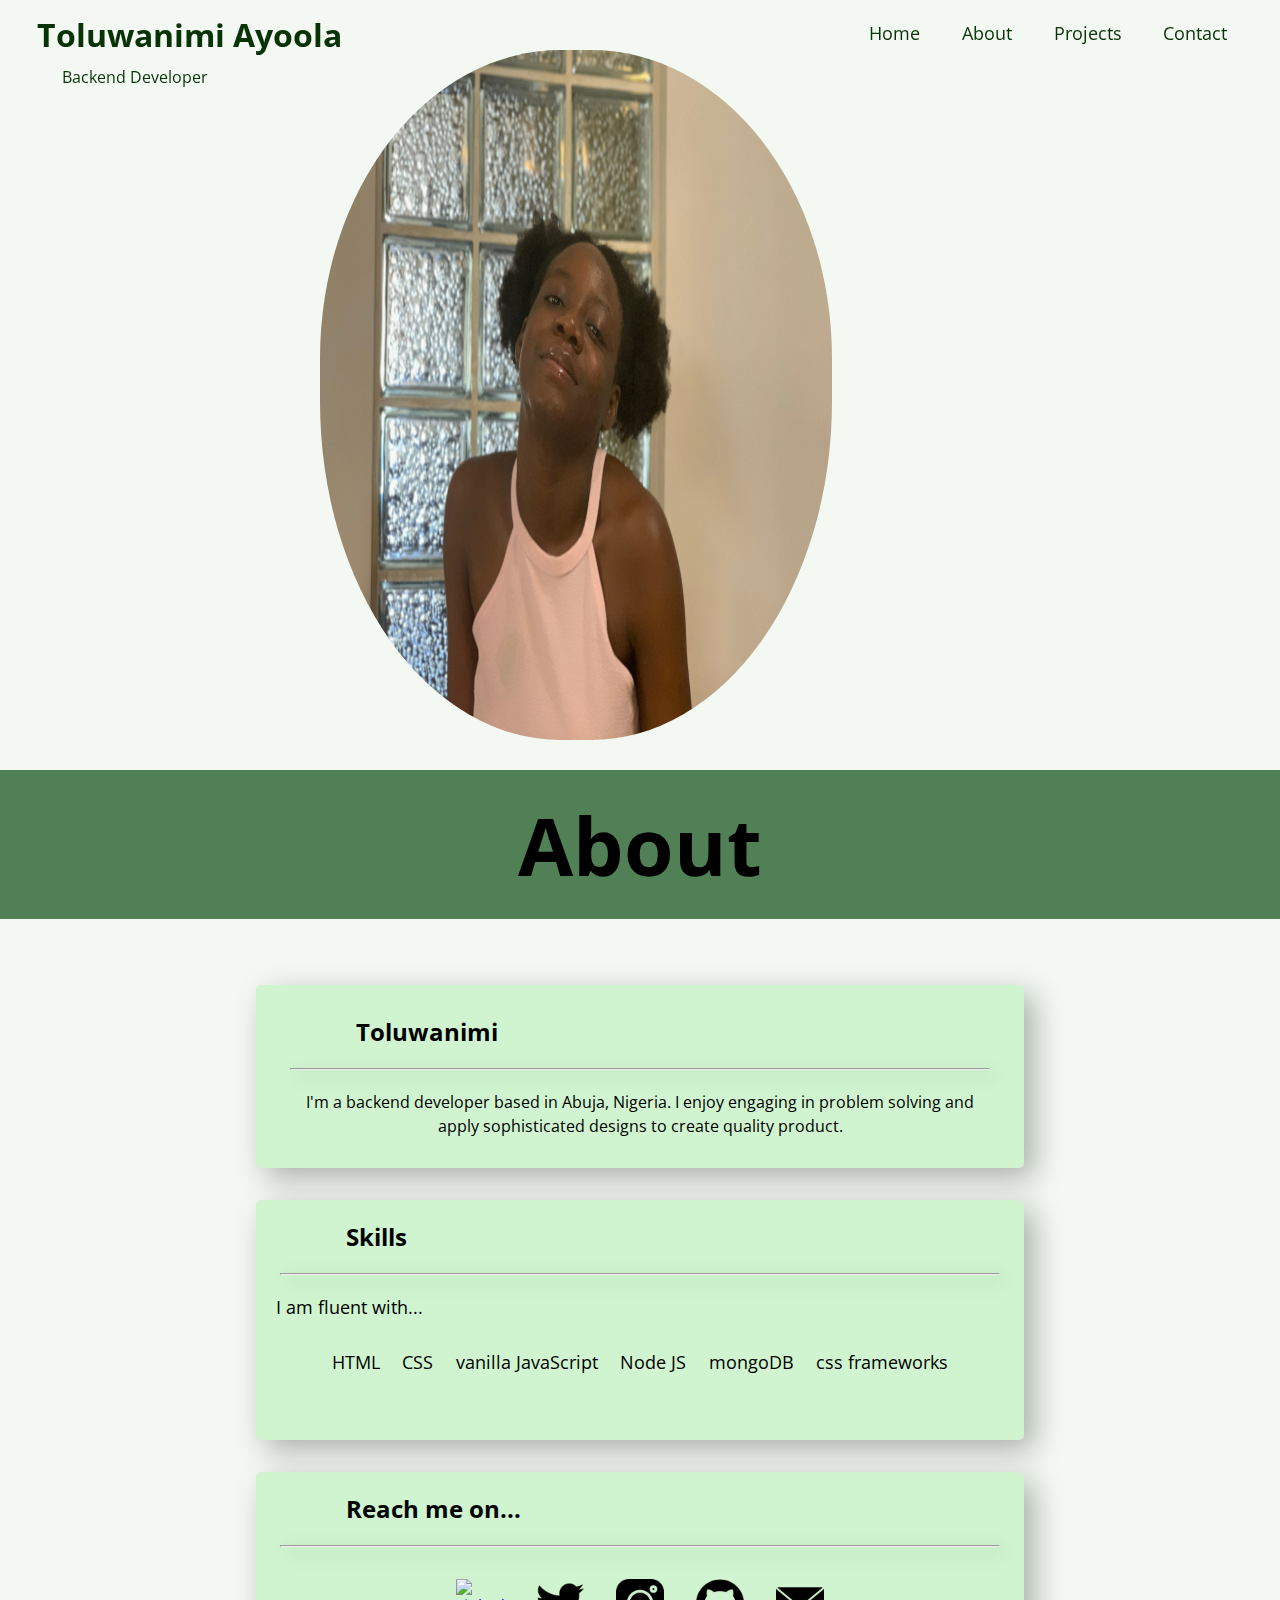
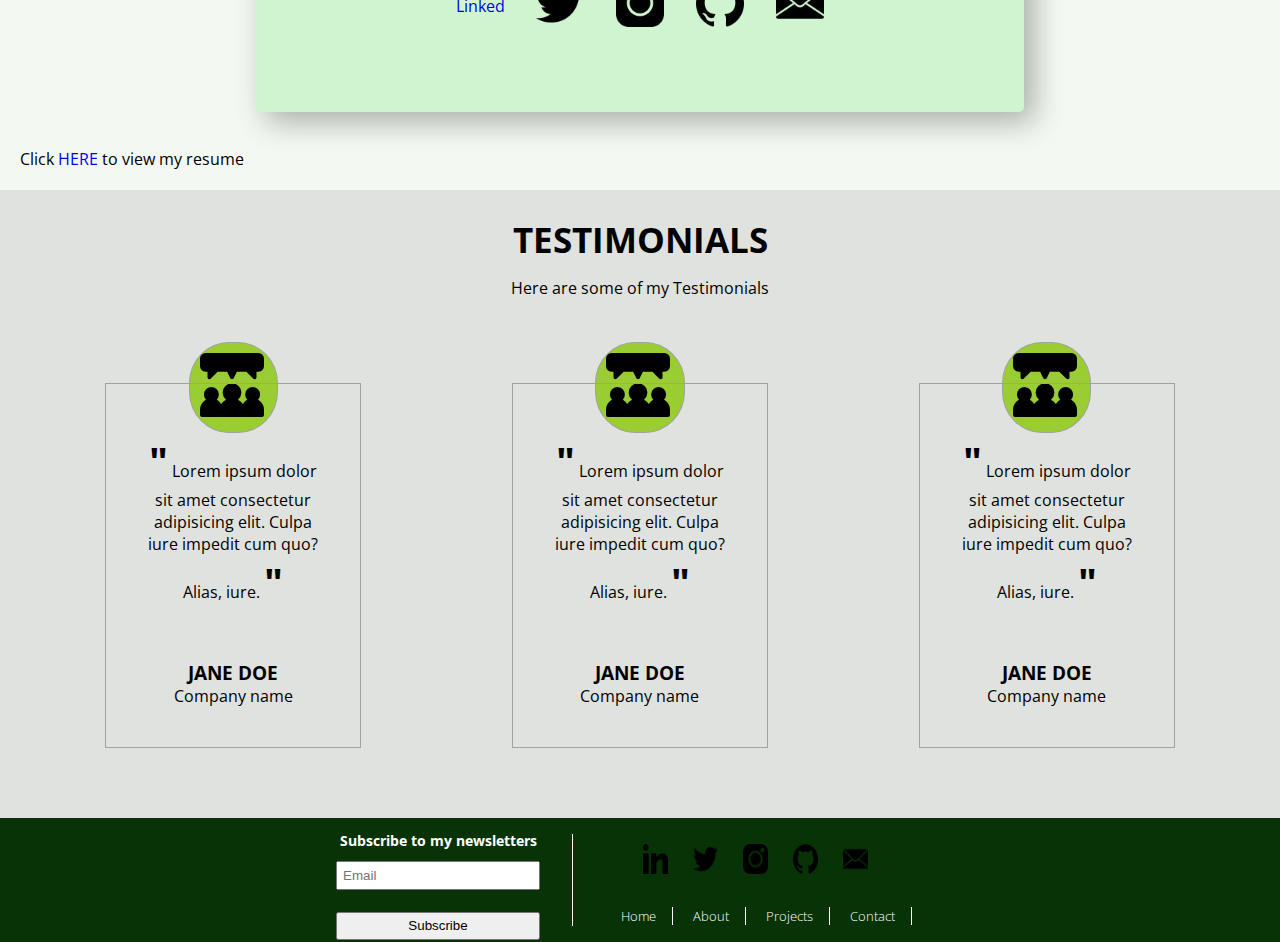
==== about.html @ 85ffbc78 "home page and testimonials" ====
<!DOCTYPE html>
<html lang="en">
<head>
    <meta charset="UTF-8">
    <meta name="viewport" content="width=device-width, initial-scale=1.0">
    <link rel="stylesheet" href="/gs.css">
    <link rel="stylesheet" href="about.css">
    <link rel="stylesheet" href="about.html">
    <link href="https://fonts.googleapis.com/css2?family=Open+Sans:ital,wght@0,300;0,400;0,600;0,700;0,800;1,400&display=swap" rel="stylesheet">
    <title>About</title>
</head>
<body>
    <!-- Navigation bar -->
    <nav class="navbar" >
        <div id="brand">
            <h1 id="name">Toluwanimi Ayoola</h1>
            <p id="role">Backend Developer</p>
        </div>
        <ul id="con">
            <li><a href="/index.html">Home</a></li>
            <li><a href="/about.html">About</a></li>
            <li><a href="/projects.html">Projects</a></li>
            <li><a href="/contact.html">Contact</a></li>
        </ul>
    </nav>  

     <!-- image of myself -->

    <div id="image">
        <img src="/images/IMG_0460.JPG" alt="img">
    </div>

    <h2 class="about">About</h2>

    <div id="main">
      
        <!--  My summary  -->
        <section id="summary">
            <div>
                <h2>Toluwanimi</h2>
            </div>
            <hr>
            <div id="summary1">
            <p> I'm a backend developer based in Abuja, Nigeria. I enjoy engaging in problem solving  and apply sophisticated designs to create quality product.</p>
            </div>
        </section>
    
        <!--  My skill set summary  -->
    
        <section id="skill">
            <div>
                <h2>Skills</h2>
            </div>
            <hr>
            <div id="skills">
                <p>I am fluent with...</p>
                <ul>
                    <li>HTML</li>
                    <li>CSS</li>
                    <li>vanilla JavaScript</li>
                    <li>Node JS</li>
                    <li>mongoDB</li>
                    <li>css frameworks</li>
                </ul>
            </div>
        </section>
    
        <!--  Social media directory  -->
    
        <section id="socials">
            <div>
            <h2>Reach me on...</h2>
            </div>
            <hr>
          <div id="soc-img">
            <div>  
                <a href="https://www.linkedin.com/in/ayoola-toluwanimi-03454b172/"><img src="/images/icons/LinkedIn.png" alt="LinkedIn"></a>
            </div>
            <div>
                <a href="https://twitter.com/_Toluwa__"><img src="/images/icons/twitter.png" alt="Twitter"></a>
            </div>
            <div>
                <a href="https://www.instagram.com/toluwanii.ao"><img src="/images/icons/instagram.png" alt="Instagram"></a>
            </div>
            <div>
                <a href="https://github.com/ayoolat"><img src="/images/icons/github.png" alt="github"></a>
            </div>
            <div>
                <a href="ayoola_toluwanimi@yahoo.com"><img src="/images/icons/mail.png" alt="Email"></a>
            </div>
          </div>
        </section>
    </div>

    <!-- Link to my resume -->

    <p id="resume">Click <a href="/images/mycv.pdf"> HERE </a>to view my resume</p>

    <!-- Testimonials -->

    <section class="test-con">
        <h2 id="heading">TESTIMONIALS</h2>
        <p id="para">Here are some of my Testimonials</p>
        <div class="test-con2">
            <div class="testimony">
                <div class="imgs"><img src="./images/icons/testimonials.png" alt=""></div>
               <div class="testimonies">
                    <p>
                        <span>"</span>
                        Lorem ipsum dolor sit amet consectetur adipisicing elit. Culpa iure impedit cum quo? Alias, iure.
                        <span>"</span>
                    </p>
                    <h3>JANE DOE</h3>
                    <p>Company name</p>
               </div>
            </div>

            <div class="testimony">
                <div class="imgs"><img src="./images/icons/testimonials.png" alt=""></div>
               <div class="testimonies">
                    <p>
                        <span>"</span>
                        Lorem ipsum dolor sit amet consectetur adipisicing elit. Culpa iure impedit cum quo? Alias, iure.
                        <span>"</span>
                    </p>
                    <h3>JANE DOE</h3>
                    <p>Company name</p>
               </div>
            </div>
            
            <div class="testimony">
                <div class="imgs"><img src="./images/icons/testimonials.png" alt=""></div>
               <div class="testimonies">
                    <p>
                        <span>"</span>
                        Lorem ipsum dolor sit amet consectetur adipisicing elit. Culpa iure impedit cum quo? Alias, iure.
                        <span>"</span>
                    </p>
                    <h3>JANE DOE</h3>
                    <p>Company name</p>
               </div>
            </div>
        </div>
    </section>


    <!-- Footer/Newsletter subscription -->

    <footer id="footer">

        <!-- Subscribe to my Newsletter -->

        <section id="subscribe">
            <p>Subscribe to my newsletters</p>
            <form method="POST" data-netlify="true" name="newsletter" id="form">
                <input type="email" name="email" placeholder="Email" id="email">
                <br>
                <input type="submit" name="Subscribe" value="Subscribe" id="subscribed" class="btn">
            </form>
        </section>
        
       <section id="footer1"> 
                <!-- My social media tags -->
            <section id="footersocials">  
                <a href="https://www.linkedin.com/in/ayoola-toluwanimi-03454b172/" target="_blank"><img src="/images/icons/linkedin.png" alt="LinkedIn"></a>
                <a href="https://twitter.com/_Toluwa__" target="_blank"><img src="/images/icons/twitter.png" alt="Twitter"></a>
                <a href="https://www.instagram.com/toluwanii.ao" target="_blank"><img src="/images/icons/instagram.png" alt="Instagram"></a>
                <a href="https://github.com/ayoolat" target="_blank"><img src="/images/icons/github.png" alt="github"></a>
                <a href="ayoola_toluwanimi@yahoo.com" target="_blank"><img src="/images/icons/mail.png" alt="Email"></a>
            </section>
            <!-- site navigation links -->
            <section id="footerlinks">
                <a href="/index.html">Home</a>
                <a href="/about.html">About</a>
                <a href="/projects.html">Projects</a>
                <a href="/contact.html">Contact</a>
            </section>
       </section>
    </footer>
</body>
</html>
---- gs.css ----
/* reset */
*{
    margin: 0;
    padding: 0;
    box-sizing: border-box;
    text-decoration: none;
}

body{
    margin: 0;
    padding: 0;
}

/* ================================================================================== */

/* ******************************   DESKTOP VIEW   *********************************** */

/* ==================================================================================== */

/* NAVBAR STARTS HERE */

/* Main navbar div */
.con{
    max-width: 1440px;
}

.navbar{
    display: flex;
    margin: 5px;
    padding: 7px 0;
    color: #073307;
    margin: 0;
    padding: 0;
    background: rgba(255,255,255,0);
    position: fixed;
    width: 100%;
}

/* Name and job role div */
#brand{
    display: flex;
    flex-direction: column;
    /* flex-wrap: nowrap; */
    padding-left: 2rem;
    padding-top: 0.5rem;
    flex: 1; 
}

.navbar #brand p, #brand h1{
    padding: 0;
    margin: 5px;
}

.navbar #brand p{
    padding-left: 25px;
}


/* Home, about etc divs */
.navbar #con{
    display: flex;
    list-style-type: none;
    padding-right: 2rem;
}

.navbar #con li{
    padding: 1.3rem;
    font-size: 1.1rem;
    /* flex-wrap: nowrap; */
}

.navbar #con li:hover{
    background-color: #d1d6d2;
    transform: scale(1.2);
}

#con li a{
    color: inherit;
    text-decoration: none;
    text-align: center;
}
/* navbar ends here */



/* FOOTER FOOTER FOOTER FOOTER FOOTER */


/* Main footer div */
#footer{
    display: flex;
    height: rem;
    background-color: #073307;
    width: 100vw;
    /*  FOOTER HAS POSITION: ABSOLUTE WITH BOTTOM: 0 STYLE, INLINE ON THE INDEX HTML */
    justify-content: center;
    max-width: 1440px;
}

/* Social Media icons/links and navbar links (home, about, etc) DIV */
#footer1{
    display: flex;
    flex-direction: column;
    justify-content: center;
    /* flex: 2; */
    margin-bottom: 3rem;
    justify-self: flex-start;
    border-left: solid white 0.01rem;
    padding-left: 2rem;
    margin: 1rem 2rem;
}

/* Social Media icons/links and navbar links */
#footer #footer1 #footersocials{
    display: flex;
    justify-content: center;
    align-content: center;
}

#footer #footer1 #footersocials img{
    height: 2.5rem;
    width: 2.5rem;
    padding: 5px 10px 5px 5px;
    margin: 5px 5px 20px 5px;
}

/* Navbar links (home, about, etc) */
#footer #footer1 #footerlinks{
    /* padding-left: 2rem; */
    margin: 0;
}

#footer #footer1 #footerlinks a{
    color: white;
    border-right: white solid 1px;
    font-size: 0.8rem;
    font-weight: lighter;
    padding: 0 1rem;
}

/* News letter form div */
#footer #subscribe #form{
    display: flex;
    flex-direction: column;
}

#footer #subscribe{
    display: flex;
    flex-direction: column;
    justify-content: center;
    align-content: center;
}

#footer #subscribe p{
    color: white;
    font-weight: bold;
    font-size: 0.9rem;
    margin: 0.2rem;
    padding: 0.5rem 0;
    justify-self: center;
    align-self: center;
}

#footer #subscribe #email{
    padding: 0.3rem;
}

#footer #subscribe .btn{
    margin: 0;
    padding: 0.3rem 0;
}

/* ====================================================================================== */

/* *************************** TABLET RESPONSIVENESS ************************************* */

/* ======================================================================================= */

@media(max-device-width:768px){
    /* Navbar items move from column to row */
    .con{
        max-width: 768px;
    }
    .navbar{
        flex-direction: column;
    }
    .navbar #con{
       flex-direction: column;
   }

   /* Adjustments and position aligning */
   .navbar #brand{
       padding: 0;
   }

   .navbar #brand p, .navbar #brand h1{
       padding-left: 1rem;
   }

   .navbar #con{
        padding-right: 0;
    }

    /* Footer divs move from row to column */
   #footer{
       height: 35vh;
       width: 768px;
       flex-direction: column;
   }

   .footer1{
       width: 100%;
   }

   /* Aligning and resizing */
   #footer #footer1{
       border-left: none;
   }

   #footer #footer1 #footersocials img{
        height: 1.5rem;
        width: 1.7rem;
        padding: 0 5px 2px 5px;
        margin: 0 5px 10px 5px;
    }

    .navbar{
        position: static;
    }
}

@media(max-width: 425px){
    .con{
        max-width: 425px;
    }

    #footer{
        height: 40vh;
        max-width: 425px;
    }
}


/* ============================================================================================= */

/* ****************************** PHONE VIEW PORTRIAT VIEW ************************************** */

/* =============================================================================================== */


@media(max-device-height:414px){
    
    /* shrink footer height */
    #footer{
        height: 60vh;
        width: 414px;
    }

    /* realignment */
    #footer #footer1 #footerlinks{
        justify-self: center;
        align-self: center;
    }
}
---- about.css ----
/* css reset */
body{
    margin: 0;
    padding: 0;
    background-color: rgba(238, 247, 237, 0.7);
    font-family: 'Open Sans', sans-serif;
}

h1, h2, p{
    margin: 10px 10px;
    padding: 10px 10px;
}

/* ================================================================================== */

/* ******************************   DESKTOP VIEW   *********************************** */

/* ==================================================================================== */

/* Image of self divs */
#image{
    height: 80vh;
    width: 50vw;
    padding-top: 20px;
    margin: 0 auto;
}  

#image img{
    height: 80vh;
    width: 40vw;
    align-content: center;
    border-radius: 47%;
    padding-top: 30px;
}

/* Banner that states "About" */
.about{
    background-color: #517f56;
    text-align: center;
    font-size: 5em;
    padding: 20px 0;
    margin: 50px 0;
}

/* main div containing major contents of page content (summary, social media etc) */
#main{
    display: flex;
    flex-direction: column;
}

/* Template for each id's divs, headers etc */
#summary, #skill, #socials{
    display: flex;
    flex-direction: column;
    align-self: center;
    width: 60vw;
    /* border: solid #aac1ae 1px; */
    border-radius: 5px;
    background-color: #d0f4d0;
    box-shadow: 10px 10px 30px rgba(0, 0,0, 0.3);
}

#socials h2, #skill h2, #summary h2{
    margin-left:5rem
}

hr{
    margin: 0 1.5rem;
    box-shadow: 5px 5px 20px rgba(0,0,0,0.3);
}

/* summary div */
#summary:not(hr){
    margin: 1rem;
    padding: 10px;
}

#summary #summary1{
    line-height: 1.5rem;
    text-align: center;
    height: 100%;

}

/* Skills div */
#skill{
    height: 15rem;
    margin: 1rem;
}

#skill #skills{
    display: flex;
    flex-direction: column;
    line-height: 1.5rem;
    height: 100%;
    font-size: 1.1rem;
}

#skill #skills ul{
    display: flex;
    list-style-type: none;
    flex-flow: row wrap;
    justify-content: center;
}

#skill #skills li{
    margin: 0.7rem;
    /* padding-left: 1rem; */
}

/* Social media and icons div */
#socials{
    height: 15rem;
    margin: 1rem;
}

#socials #soc-img{
    display: flex;
    justify-content: center;
    margin-top: 1rem;
}

#socials #soc-img img{
    margin: 1rem;
    max-width: 3rem;
    max-height: 3rem;
}

.test-con{
    display: flex;
    flex-direction: column;
    padding: 20px 30px 70px 30px;
    background-color: #dfe2de;
}

#heading{
    margin: 3px;
    padding: 3px;
    font-size: 35px;
    align-self: center;
}

#para{
    align-self: center;
    margin: 3px;
    padding: 5px 10px 40px 10px;
    text-align: center;
}

.test-con2{
    display: flex;
    justify-content: space-around;
}

.test-con2 .testimony {
    display: flex;
    flex-direction: column;
}

.test-con2 .testimony .testimonies{
    width: 20vw;
    border: solid #9fa39f 1px;
}

.test-con2 .testimony .testimonies{
    padding: 50px 20px 20px 20px;
    text-align: center;
}

.test-con2 .testimony .testimonies :first-child{
    padding-bottom: 40px;
}

.test-con2 .testimony .testimonies p{
    margin-top: 0;
    padding-top: 0;
}

.test-con2 .testimony .testimonies span{
    font-size: 2.5rem;
    font-weight: bolder;
}

.test-con2 div .imgs{
    width: 7vw;
    align-self: center;
    background-color: yellowgreen;
    border-radius: 45%;
    border: solid #9fa39f 1px;
    padding: 10px;
    margin-bottom: -50px;
}
/* ====================================================================================== */

/* *************************** TABLET RESPONSIVENESS ************************************* */

/* ======================================================================================== */

@media(max-width:768px){

    #socials{
        height: 17rem;
    }

    #socials #soc-img{
        flex-flow: row wrap;
    }

    .test-con2 {
        flex-direction: column;
        align-items: center;
    }

    .test-con2 .testimony .testimonies{
        width: 50vw;
    }

    .test-con2 div .imgs{
        width: 11vw;
    }

    .test-con2 .testimony .testimonies{
        margin-bottom: 60px;
        text-align: center;
    }
    
}

/* ============================================================================================= */

/* ****************************** PHONE RESPONSIVENESS ************************************** */

/* =============================================================================================== */

@media(max-width:425px){
    /* changed navbabr position for asthetics */
    .navbar{
        position: static;
    }
    /* resizing self image and div*/
    #image{
        display: flex;
        justify-content: center;
        height: 40vh;
        width: 100vw;
    }

    #image img{
        height: 40vh;
        width: 60vw;
    }

    /* realignments */
    #socials h2, #skill h2, #summary h2{
        margin-left:2rem
    }    

    #skill, #summary{
        height: 20rem;
        width: 65vw;
    }

    #socials{
        width: 65vw;
    }

    .test-con2 div .imgs{
        width: 19vw;
    }
}

/* ============================================================================================= */

/* ****************************** PHONE VIEW PORTRIAT VIEW ************************************** */

/* =============================================================================================== */

@media(max-height:414px){
     /* changed navbabr position for asthetics */
     .navbar{
        position: static;
    }
}
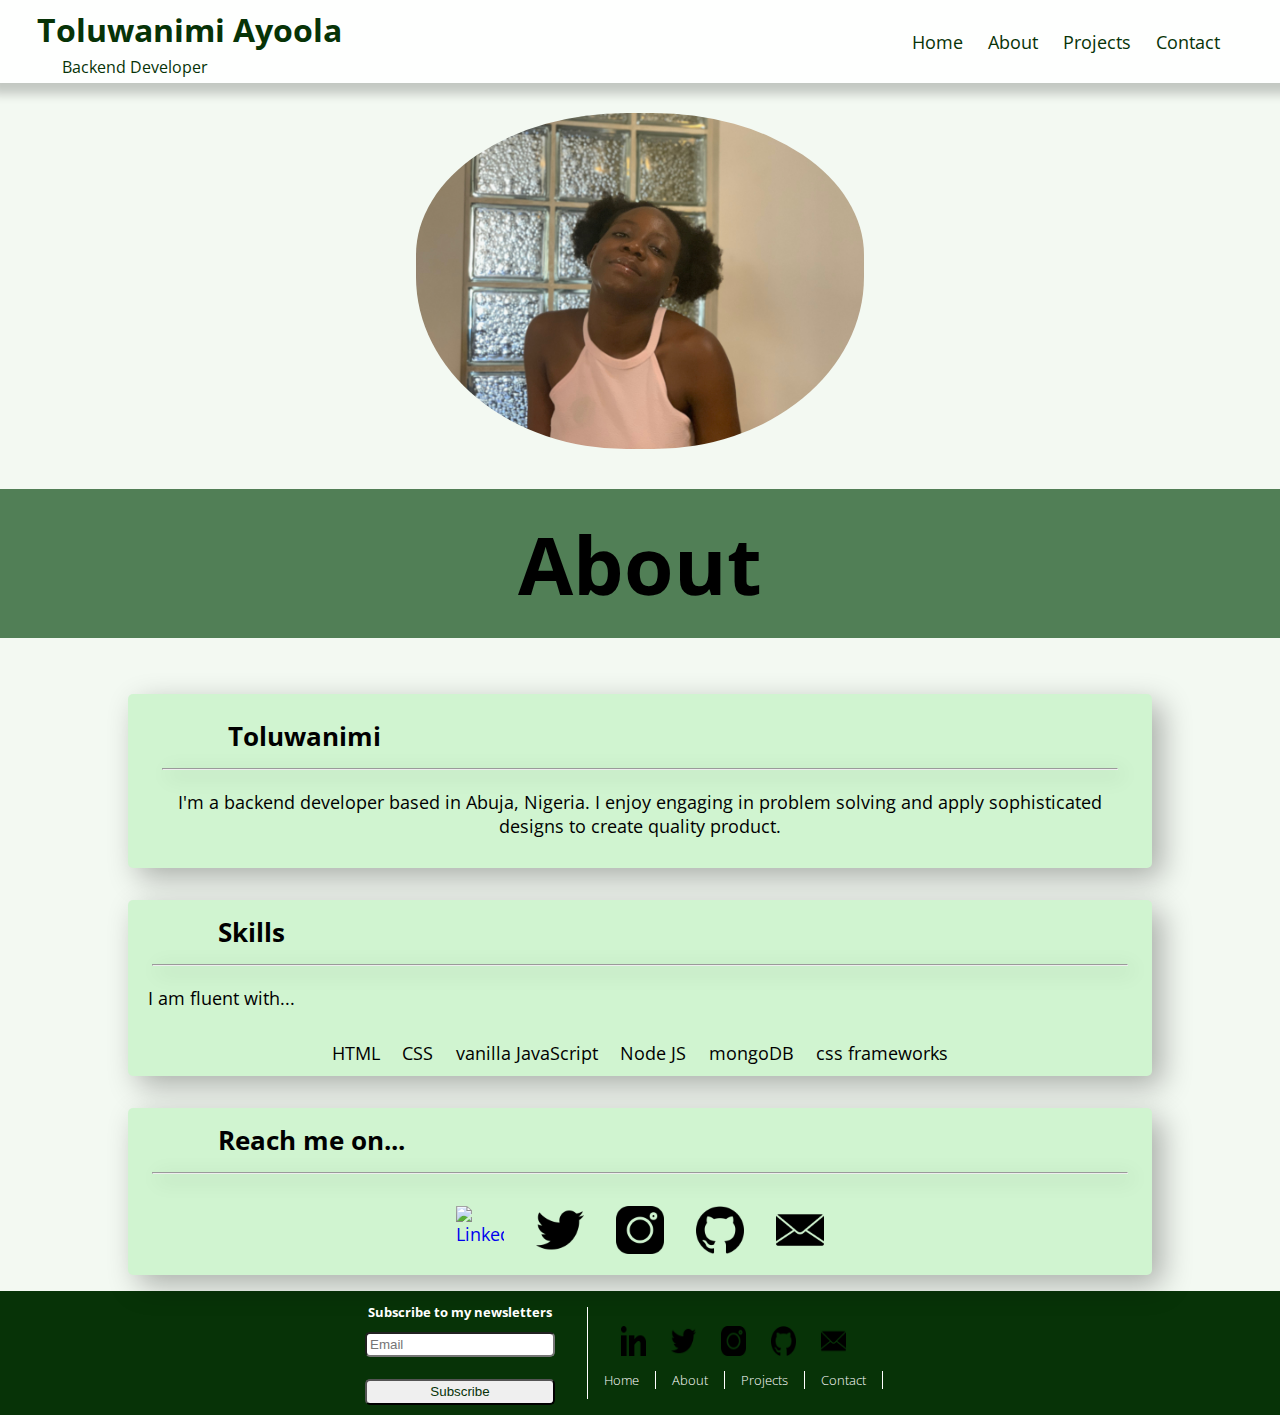
==== commit b8bda5c5: "restuctured layout, added a hamburger menu and mansory" ====
--- a/about.html
+++ b/about.html
@@ -7,175 +7,137 @@
     <link rel="stylesheet" href="about.css">
     <link rel="stylesheet" href="about.html">
     <link href="https://fonts.googleapis.com/css2?family=Open+Sans:ital,wght@0,300;0,400;0,600;0,700;0,800;1,400&display=swap" rel="stylesheet">
+    <script
+      src="https://code.jquery.com/jquery-3.5.1.slim.min.js"
+      integrity="sha384-DfXdz2htPH0lsSSs5nCTpuj/zy4C+OGpamoFVy38MVBnE+IbbVYUew+OrCXaRkfj"
+      crossorigin="anonymous"
+    ></script>
     <title>About</title>
 </head>
 <body>
-    <!-- Navigation bar -->
-    <nav class="navbar" >
-        <div id="brand">
-            <h1 id="name">Toluwanimi Ayoola</h1>
-            <p id="role">Backend Developer</p>
+    <main class="container">
+        <div class="ham">
+            <div class="ham-element"></div>
+            <div class="ham-element1"></div>
         </div>
-        <ul id="con">
-            <li><a href="/index.html">Home</a></li>
-            <li><a href="/about.html">About</a></li>
-            <li><a href="/projects.html">Projects</a></li>
-            <li><a href="/contact.html">Contact</a></li>
-        </ul>
-    </nav>  
+    
+        <!-- Navigation bar -->
+        <nav class="navbar" >
+            <div id="brand">
+                <h1 id="name">Toluwanimi Ayoola</h1>
+                <p id="role">Backend Developer</p>
+            </div>
+            <ul id="con">
+                <li><a href="/index.html">Home</a></li>
+                <li><a href="/about.html">About</a></li>
+                <li><a href="/projects.html">Projects</a></li>
+                <li><a href="/contact.html">Contact</a></li>
+            </ul>
+        </nav>  
+    
+         <!-- image of myself -->
+    
+        <div id="image">
+            <img src="/images/IMG_0460.JPG" alt="img">
+        </div>
+    
+        <h2 class="about">About</h2>
+    
+        <div id="main">
+          
+            <!--  My summary  -->
+            <section id="summary">
+                <div>
+                    <h2>Toluwanimi</h2>
+                </div>
+                <hr>
+                <div id="summary1">
+                <p> I'm a backend developer based in Abuja, Nigeria. I enjoy engaging in problem solving  and apply sophisticated designs to create quality product.</p>
+                </div>
+            </section>
+        
+            <!--  My skill set summary  -->
+        
+            <section id="skill">
+                <div>
+                    <h2>Skills</h2>
+                </div>
+                <hr>
+                <div id="skills">
+                    <p>I am fluent with...</p>
+                    <ul>
+                        <li>HTML</li>
+                        <li>CSS</li>
+                        <li>vanilla JavaScript</li>
+                        <li>Node JS</li>
+                        <li>mongoDB</li>
+                        <li>css frameworks</li>
+                    </ul>
+                </div>
+            </section>
+        
+            <!--  Social media directory  -->
+        
+            <section id="socials">
+                <div>
+                <h2>Reach me on...</h2>
+                </div>
+                <hr>
+              <div id="soc-img">
+                <div>  
+                    <a href="https://www.linkedin.com/in/ayoola-toluwanimi-03454b172/"><img src="/images/icons/LinkedIn.png" alt="LinkedIn"></a>
+                </div>
+                <div>
+                    <a href="https://twitter.com/_Toluwa__"><img src="/images/icons/twitter.png" alt="Twitter"></a>
+                </div>
+                <div>
+                    <a href="https://www.instagram.com/toluwanii.ao"><img src="/images/icons/instagram.png" alt="Instagram"></a>
+                </div>
+                <div>
+                    <a href="https://github.com/ayoolat"><img src="/images/icons/github.png" alt="github"></a>
+                </div>
+                <div>
+                    <a href="ayoola_toluwanimi@yahoo.com"><img src="/images/icons/mail.png" alt="Email"></a>
+                </div>
+              </div>
+            </section>
+        </div>
+    
+        <!-- Footer/Newsletter subscription -->
+    
+        <footer id="footer">       
+            <section class="footer1">
+                 <!-- Subscribe to my Newsletter -->
+                <section id="subscribe">
+                    <p>Subscribe to my newsletters</p>
+                    <form method="POST" data-netlify="true" name="newsletter" id="form">
+                        <input type="email" name="email" placeholder="Email" id="email" required>
+                        <br>
+                        <input type="submit" name="Subscribe" value="Subscribe" id="subscribed" class="btn">
+                    </form>
+                </section>
+                
+            <section id="footer1"> 
+                        <!-- My social media tags -->
+                    <section id="footersocials">  
+                        <a href="https://www.linkedin.com/in/ayoola-toluwanimi-03454b172/" target="_blank"><img src="/images/icons/linkedin.png" alt="LinkedIn"></a>
+                        <a href="https://twitter.com/_Toluwa__" target="_blank"><img src="/images/icons/twitter.png" alt="Twitter"></a>
+                        <a href="https://www.instagram.com/toluwanii.ao" target="_blank"><img src="/images/icons/instagram.png" alt="Instagram"></a>
+                        <a href="https://github.com/ayoolat" target="_blank"><img src="/images/icons/github.png" alt="github"></a>
+                        <a href="ayoola_toluwanimi@yahoo.com" target="_blank"><img src="/images/icons/mail.png" alt="Email"></a>
+                    </section>
+                    <!-- site navigation links -->
+                    <section id="footerlinks">
+                        <a href="/index.html">Home</a>
+                        <a href="/about.html">About</a>
+                        <a href="/projects.html">Projects</a>
+                        <a href="/contact.html">Contact</a>
+                    </section>
+                </section>
+            </section>
+        </footer>
+    </main>
 
-     <!-- image of myself -->
-
-    <div id="image">
-        <img src="/images/IMG_0460.JPG" alt="img">
-    </div>
-
-    <h2 class="about">About</h2>
-
-    <div id="main">
-      
-        <!--  My summary  -->
-        <section id="summary">
-            <div>
-                <h2>Toluwanimi</h2>
-            </div>
-            <hr>
-            <div id="summary1">
-            <p> I'm a backend developer based in Abuja, Nigeria. I enjoy engaging in problem solving  and apply sophisticated designs to create quality product.</p>
-            </div>
-        </section>
-    
-        <!--  My skill set summary  -->
-    
-        <section id="skill">
-            <div>
-                <h2>Skills</h2>
-            </div>
-            <hr>
-            <div id="skills">
-                <p>I am fluent with...</p>
-                <ul>
-                    <li>HTML</li>
-                    <li>CSS</li>
-                    <li>vanilla JavaScript</li>
-                    <li>Node JS</li>
-                    <li>mongoDB</li>
-                    <li>css frameworks</li>
-                </ul>
-            </div>
-        </section>
-    
-        <!--  Social media directory  -->
-    
-        <section id="socials">
-            <div>
-            <h2>Reach me on...</h2>
-            </div>
-            <hr>
-          <div id="soc-img">
-            <div>  
-                <a href="https://www.linkedin.com/in/ayoola-toluwanimi-03454b172/"><img src="/images/icons/LinkedIn.png" alt="LinkedIn"></a>
-            </div>
-            <div>
-                <a href="https://twitter.com/_Toluwa__"><img src="/images/icons/twitter.png" alt="Twitter"></a>
-            </div>
-            <div>
-                <a href="https://www.instagram.com/toluwanii.ao"><img src="/images/icons/instagram.png" alt="Instagram"></a>
-            </div>
-            <div>
-                <a href="https://github.com/ayoolat"><img src="/images/icons/github.png" alt="github"></a>
-            </div>
-            <div>
-                <a href="ayoola_toluwanimi@yahoo.com"><img src="/images/icons/mail.png" alt="Email"></a>
-            </div>
-          </div>
-        </section>
-    </div>
-
-    <!-- Link to my resume -->
-
-    <p id="resume">Click <a href="/images/mycv.pdf"> HERE </a>to view my resume</p>
-
-    <!-- Testimonials -->
-
-    <section class="test-con">
-        <h2 id="heading">TESTIMONIALS</h2>
-        <p id="para">Here are some of my Testimonials</p>
-        <div class="test-con2">
-            <div class="testimony">
-                <div class="imgs"><img src="./images/icons/testimonials.png" alt=""></div>
-               <div class="testimonies">
-                    <p>
-                        <span>"</span>
-                        Lorem ipsum dolor sit amet consectetur adipisicing elit. Culpa iure impedit cum quo? Alias, iure.
-                        <span>"</span>
-                    </p>
-                    <h3>JANE DOE</h3>
-                    <p>Company name</p>
-               </div>
-            </div>
-
-            <div class="testimony">
-                <div class="imgs"><img src="./images/icons/testimonials.png" alt=""></div>
-               <div class="testimonies">
-                    <p>
-                        <span>"</span>
-                        Lorem ipsum dolor sit amet consectetur adipisicing elit. Culpa iure impedit cum quo? Alias, iure.
-                        <span>"</span>
-                    </p>
-                    <h3>JANE DOE</h3>
-                    <p>Company name</p>
-               </div>
-            </div>
-            
-            <div class="testimony">
-                <div class="imgs"><img src="./images/icons/testimonials.png" alt=""></div>
-               <div class="testimonies">
-                    <p>
-                        <span>"</span>
-                        Lorem ipsum dolor sit amet consectetur adipisicing elit. Culpa iure impedit cum quo? Alias, iure.
-                        <span>"</span>
-                    </p>
-                    <h3>JANE DOE</h3>
-                    <p>Company name</p>
-               </div>
-            </div>
-        </div>
-    </section>
-
-
-    <!-- Footer/Newsletter subscription -->
-
-    <footer id="footer">
-
-        <!-- Subscribe to my Newsletter -->
-
-        <section id="subscribe">
-            <p>Subscribe to my newsletters</p>
-            <form method="POST" data-netlify="true" name="newsletter" id="form">
-                <input type="email" name="email" placeholder="Email" id="email">
-                <br>
-                <input type="submit" name="Subscribe" value="Subscribe" id="subscribed" class="btn">
-            </form>
-        </section>
-        
-       <section id="footer1"> 
-                <!-- My social media tags -->
-            <section id="footersocials">  
-                <a href="https://www.linkedin.com/in/ayoola-toluwanimi-03454b172/" target="_blank"><img src="/images/icons/linkedin.png" alt="LinkedIn"></a>
-                <a href="https://twitter.com/_Toluwa__" target="_blank"><img src="/images/icons/twitter.png" alt="Twitter"></a>
-                <a href="https://www.instagram.com/toluwanii.ao" target="_blank"><img src="/images/icons/instagram.png" alt="Instagram"></a>
-                <a href="https://github.com/ayoolat" target="_blank"><img src="/images/icons/github.png" alt="github"></a>
-                <a href="ayoola_toluwanimi@yahoo.com" target="_blank"><img src="/images/icons/mail.png" alt="Email"></a>
-            </section>
-            <!-- site navigation links -->
-            <section id="footerlinks">
-                <a href="/index.html">Home</a>
-                <a href="/about.html">About</a>
-                <a href="/projects.html">Projects</a>
-                <a href="/contact.html">Contact</a>
-            </section>
-       </section>
-    </footer>
+    <script src="./index.js"></script>
 </body>
 </html>--- a/gs.css
+++ b/gs.css
@@ -11,80 +11,158 @@
     padding: 0;
 }
 
-/* ================================================================================== */
-
-/* ******************************   DESKTOP VIEW   *********************************** */
-
-/* ==================================================================================== */
-
-/* NAVBAR STARTS HERE */
-
-/* Main navbar div */
-.con{
+
+/*  
+====================================================================================
+******************************   HAMBURGER MENU  *********************************** 
+====================================================================================
+*/
+.ham-con{
+    position: sticky;
     max-width: 1440px;
-}
-
+    display: flex;
+    right: 0;
+    border: none;
+    z-index: 1000;
+}
+.ham {
+    visibility: hidden;
+    position: absolute;
+    top: 10;
+    right: 0;
+    z-index: 1000;
+    height: 36px;
+    cursor: pointer;
+    margin: 15px 0 5px 0;
+    display: flex;
+    flex-direction: column;
+    width: 3%;
+    justify-self: flex-end;
+    align-items: flex-end;
+    background-color: rgba(255, 255, 255, 0);
+    border: none;
+}
+
+.ham:hover{
+    border: none;
+}
+
+.ham-element, .ham-element1{
+    width: 30px;
+    border-top: 2px solid black;
+    margin-right: 20px;
+    margin-top: 10px;
+}
+
+
+.first{
+    transform: rotate(-45deg);
+    margin: 0 20px;
+    transition: all ease-in-out 300ms;
+    -moz-transform: rotate(-45deg);
+    -ms-transform: rotate(-45deg);
+}
+
+.last{
+    transform: rotate(-120deg);
+    transition: all ease-in-out 300ms;
+    -moz-transform: rotate(-120deg);
+    -ms-transform: rotate(-120deg);
+}
+
+
+/*  
+====================================================================================
+******************************  NAVBAR STARTS HERE  ********************************
+====================================================================================
+*/
+
+
+/* NAV CONTAINER */
+.nav-con{
+    max-width: 1440px; 
+    /* position: sticky; */
+    /* right: 0; */
+    /* display: flex;  */
+    margin: 0 auto; 
+}
+
+/* nav flex */
 .navbar{
     display: flex;
-    margin: 5px;
-    padding: 7px 0;
     color: #073307;
     margin: 0;
     padding: 0;
-    background: rgba(255,255,255,0);
-    position: fixed;
+    background: rgba(255, 255, 255, 0.9);
+    box-shadow: 1px 1px 10px 10px rgba(0,0,0,0.2);
+    position: sticky;
     width: 100%;
 }
 
-/* Name and job role div */
+/* To drop the navbar when hambuger is clicked */
+.showNav {
+    transform: translateY(0);
+  }
+
+/* logo */
+
+.navbar #brand p, #brand h1{
+    padding: 0;
+    margin: 0 5px 5px 5px;
+}
+
 #brand{
     display: flex;
     flex-direction: column;
-    /* flex-wrap: nowrap; */
     padding-left: 2rem;
     padding-top: 0.5rem;
+    margin-bottom: 0;
     flex: 1; 
-}
-
-.navbar #brand p, #brand h1{
-    padding: 0;
-    margin: 5px;
 }
 
 .navbar #brand p{
     padding-left: 25px;
 }
 
-
-/* Home, about etc divs */
+/* nav list */
 .navbar #con{
     display: flex;
     list-style-type: none;
-    padding-right: 2rem;
-}
-
+    padding-right: 15px;
+    align-items: center;
+    margin-right: 30px;
+}
+
+/* nav items */
 .navbar #con li{
-    padding: 1.3rem;
+    padding: 0;
     font-size: 1.1rem;
-    /* flex-wrap: nowrap; */
-}
-
-.navbar #con li:hover{
-    background-color: #d1d6d2;
-    transform: scale(1.2);
 }
 
 #con li a{
+    display: inline-block;
+    padding: 20px 15px 20px 10px;
     color: inherit;
     text-decoration: none;
     text-align: center;
 }
+
+/* nav-list animation on hover */
+.navbar #con li a:hover{
+    transition: all ease-in-out 300ms;
+    -moz-transition: all ease-in-out 300ms;
+    -moz-transform: scale(1.3);
+    transform: scale(1.3);
+    border: none;
+}
+
 /* navbar ends here */
 
-
-
-/* FOOTER FOOTER FOOTER FOOTER FOOTER */
-
+/*  
+====================================================================================
+******************************  FOOTER STARTS HERE  ********************************
+====================================================================================
+*/
 
 /* Main footer div */
 #footer{
@@ -92,21 +170,60 @@
     height: rem;
     background-color: #073307;
     width: 100vw;
-    /*  FOOTER HAS POSITION: ABSOLUTE WITH BOTTOM: 0 STYLE, INLINE ON THE INDEX HTML */
     justify-content: center;
     max-width: 1440px;
 }
 
-/* Social Media icons/links and navbar links (home, about, etc) DIV */
-#footer1{
+.footer1{
+    display: flex;
+}
+
+/* newsletter form float(column) */
+#footer #subscribe{
     display: flex;
     flex-direction: column;
     justify-content: center;
-    /* flex: 2; */
+    align-content: center;
+}
+
+/* subscribe to News letter form div */
+#footer #subscribe #form{
+    display: flex;
+    flex-direction: column;
+    padding-bottom: 10px;
+}
+
+#footer #subscribe p{
+    color: white;
+    font-weight: bold;
+    font-size: 0.8rem;
+    margin: 0.2rem;
+    padding: 0.5rem 0;
+    justify-self: center;
+    align-self: center;
+}
+
+#footer #subscribe #email{
+    padding: 0.2rem;
+    border-radius: 5px;
+}
+
+#footer #subscribe .btn{
+    color: #073307;
+    margin: 0;
+    padding: 0.2rem 0;
+    border-radius: 5px;
+    cursor: pointer;
+}
+
+/* footer links and social media link float column */
+#footer1{
+    display: flex;
+    flex-direction: column;
+    justify-content: center;
     margin-bottom: 3rem;
     justify-self: flex-start;
     border-left: solid white 0.01rem;
-    padding-left: 2rem;
     margin: 1rem 2rem;
 }
 
@@ -121,12 +238,13 @@
     height: 2.5rem;
     width: 2.5rem;
     padding: 5px 10px 5px 5px;
-    margin: 5px 5px 20px 5px;
+    margin: 5px 5px 5px 5px;
 }
 
 /* Navbar links (home, about, etc) */
 #footer #footer1 #footerlinks{
-    /* padding-left: 2rem; */
+    display: flex;
+    justify-content: center;
     margin: 0;
 }
 
@@ -138,57 +256,44 @@
     padding: 0 1rem;
 }
 
-/* News letter form div */
-#footer #subscribe #form{
-    display: flex;
-    flex-direction: column;
-}
-
-#footer #subscribe{
-    display: flex;
-    flex-direction: column;
-    justify-content: center;
-    align-content: center;
-}
-
-#footer #subscribe p{
-    color: white;
-    font-weight: bold;
-    font-size: 0.9rem;
-    margin: 0.2rem;
-    padding: 0.5rem 0;
-    justify-self: center;
-    align-self: center;
-}
-
-#footer #subscribe #email{
-    padding: 0.3rem;
-}
-
-#footer #subscribe .btn{
-    margin: 0;
-    padding: 0.3rem 0;
-}
-
-/* ====================================================================================== */
-
-/* *************************** TABLET RESPONSIVENESS ************************************* */
-
-/* ======================================================================================= */
+/*  
+====================================================================================
+******************************  RESPONSIVENESS (768PX)  ****************************
+====================================================================================
+*/
 
 @media(max-device-width:768px){
-    /* Navbar items move from column to row */
+    /* shows hamburger menu */
+    .ham{
+        visibility: visible;
+        position: absolute;
+    }
+
+    /* footer container */
     .con{
         max-width: 768px;
     }
+    
     .navbar{
         flex-direction: column;
-    }
+        /* allows the use of z-index */
+        position: absolute;
+        /* hide the menu above the screen by default */
+        transform: translateY(-100vh);
+        /* transition adds a little animation when sliding in and out the menu */
+        transition: transform 0.2s ease;
+    }
+
+    /* Drops the navbar to it normal place */
+    .showNav {
+        transform: translateY(0);
+    }
+
+    /* flex av item in a column */
     .navbar #con{
        flex-direction: column;
    }
 
-   /* Adjustments and position aligning */
    .navbar #brand{
        padding: 0;
    }
@@ -201,15 +306,15 @@
         padding-right: 0;
     }
 
-    /* Footer divs move from row to column */
+    /* footer container */
    #footer{
-       height: 35vh;
-       width: 768px;
-       flex-direction: column;
-   }
-
+       max-width: 768px;
+    }
+
+    /* flex footer content in a column */
    .footer1{
        width: 100%;
+       flex-direction: column;
    }
 
    /* Aligning and resizing */
@@ -224,10 +329,13 @@
         margin: 0 5px 10px 5px;
     }
 
-    .navbar{
-        position: static;
-    }
-}
+}
+
+/*  
+====================================================================================
+******************************  RESPONSIVENESS (425PX)  ****************************
+====================================================================================
+*/
 
 @media(max-width: 425px){
     .con{
@@ -235,25 +343,54 @@
     }
 
     #footer{
-        height: 40vh;
         max-width: 425px;
     }
 }
 
-
-/* ============================================================================================= */
-
-/* ****************************** PHONE VIEW PORTRIAT VIEW ************************************** */
-
-/* =============================================================================================== */
-
+/*  
+====================================================================================
+***************************  RESPONSIVENESS (393PX)  ******************************
+====================================================================================
+*/
+
+@media(max-width:393px){
+
+    #footer{
+        max-width: 425px;
+    }
+
+    #footer #footer1 #footerlinks a{
+        font-size: 7px;
+        padding: 0 3px;
+    }
+
+    #footer #subscribe p{
+        font-size: 0.8rem;
+        
+    }
+}
+
+
+/*  
+====================================================================================
+************************  RESPONSIVENESS (max height: 414PX)  ***********************
+====================================================================================
+*/
 
 @media(max-device-height:414px){
+
+    .footer1{
+        justify-content: center;
+    }
     
     /* shrink footer height */
     #footer{
-        height: 60vh;
-        width: 414px;
+        height: 40vh;
+        max-width: 667px;
+    }
+
+    #footer1{
+        padding-left: 0;
     }
 
     /* realignment */
@@ -261,4 +398,4 @@
         justify-self: center;
         align-self: center;
     }
-}
+}--- a/about.css
+++ b/about.css
@@ -11,24 +11,27 @@
     padding: 10px 10px;
 }
 
-/* ================================================================================== */
-
-/* ******************************   DESKTOP VIEW   *********************************** */
-
-/* ==================================================================================== */
-
+/*  
+====================================================================================
+*************************** Body starts here (1440px)  ***************************** 
+====================================================================================
+*/
+.container{
+    max-width: 1440px;
+    margin: 0 auto;
+}
 /* Image of self divs */
 #image{
-    height: 80vh;
-    width: 50vw;
-    padding-top: 20px;
+    height: 70%;
+    width: 50%;
+    display: flex;
+    justify-content: center;
     margin: 0 auto;
 }  
 
 #image img{
-    height: 80vh;
-    width: 40vw;
-    align-content: center;
+    height:80%;
+    width: 70%;
     border-radius: 47%;
     padding-top: 30px;
 }
@@ -39,7 +42,7 @@
     text-align: center;
     font-size: 5em;
     padding: 20px 0;
-    margin: 50px 0;
+    margin: 40px 0;
 }
 
 /* main div containing major contents of page content (summary, social media etc) */
@@ -53,11 +56,13 @@
     display: flex;
     flex-direction: column;
     align-self: center;
-    width: 60vw;
-    /* border: solid #aac1ae 1px; */
+    width: 80%;
     border-radius: 5px;
     background-color: #d0f4d0;
     box-shadow: 10px 10px 30px rgba(0, 0,0, 0.3);
+    white-space: wrap;
+    font-size: 1.1rem;
+    line-height: 1.5rem;
 }
 
 #socials h2, #skill h2, #summary h2{
@@ -84,16 +89,13 @@
 
 /* Skills div */
 #skill{
-    height: 15rem;
     margin: 1rem;
 }
 
 #skill #skills{
     display: flex;
     flex-direction: column;
-    line-height: 1.5rem;
     height: 100%;
-    font-size: 1.1rem;
 }
 
 #skill #skills ul{
@@ -105,12 +107,10 @@
 
 #skill #skills li{
     margin: 0.7rem;
-    /* padding-left: 1rem; */
 }
 
 /* Social media and icons div */
 #socials{
-    height: 15rem;
     margin: 1rem;
 }
 
@@ -126,77 +126,26 @@
     max-height: 3rem;
 }
 
-.test-con{
-    display: flex;
-    flex-direction: column;
-    padding: 20px 30px 70px 30px;
-    background-color: #dfe2de;
-}
-
-#heading{
-    margin: 3px;
-    padding: 3px;
-    font-size: 35px;
-    align-self: center;
-}
-
-#para{
-    align-self: center;
-    margin: 3px;
-    padding: 5px 10px 40px 10px;
-    text-align: center;
-}
-
-.test-con2{
-    display: flex;
-    justify-content: space-around;
-}
-
-.test-con2 .testimony {
-    display: flex;
-    flex-direction: column;
-}
-
-.test-con2 .testimony .testimonies{
-    width: 20vw;
-    border: solid #9fa39f 1px;
-}
-
-.test-con2 .testimony .testimonies{
-    padding: 50px 20px 20px 20px;
-    text-align: center;
-}
-
-.test-con2 .testimony .testimonies :first-child{
-    padding-bottom: 40px;
-}
-
-.test-con2 .testimony .testimonies p{
-    margin-top: 0;
-    padding-top: 0;
-}
-
-.test-con2 .testimony .testimonies span{
-    font-size: 2.5rem;
-    font-weight: bolder;
-}
-
-.test-con2 div .imgs{
-    width: 7vw;
-    align-self: center;
-    background-color: yellowgreen;
-    border-radius: 45%;
-    border: solid #9fa39f 1px;
-    padding: 10px;
-    margin-bottom: -50px;
-}
-/* ====================================================================================== */
-
-/* *************************** TABLET RESPONSIVENESS ************************************* */
-
-/* ======================================================================================== */
+/*  
+====================================================================================
+*************************** RESPONSIVENESS (768PX)  ******************************** 
+====================================================================================
+*/
 
 @media(max-width:768px){
+
+    #image{
+        height: 80%;
+        width: 70%;
+        display: flex;
+        justify-content: center;
+    }  
+    
+    #image img{
+        height: 90%;
+        width: 90%;
+        border-radius: 47%;
+    }
 
     #socials{
         height: 17rem;
@@ -206,34 +155,16 @@
         flex-flow: row wrap;
     }
 
-    .test-con2 {
-        flex-direction: column;
-        align-items: center;
-    }
-
-    .test-con2 .testimony .testimonies{
-        width: 50vw;
-    }
-
-    .test-con2 div .imgs{
-        width: 11vw;
-    }
-
-    .test-con2 .testimony .testimonies{
-        margin-bottom: 60px;
-        text-align: center;
-    }
-    
-}
-
-/* ============================================================================================= */
-
-/* ****************************** PHONE RESPONSIVENESS ************************************** */
-
-/* =============================================================================================== */
+}
+
+/*  
+====================================================================================
+***************************** RESPONSIVENESS (425px)  ****************************** 
+====================================================================================
+*/
 
 @media(max-width:425px){
-    /* changed navbabr position for asthetics */
+    /* changed navbar position for asthetics */
     .navbar{
         position: static;
     }
@@ -264,20 +195,30 @@
         width: 65vw;
     }
 
-    .test-con2 div .imgs{
-        width: 19vw;
-    }
-}
-
-/* ============================================================================================= */
-
-/* ****************************** PHONE VIEW PORTRIAT VIEW ************************************** */
-
-/* =============================================================================================== */
-
-@media(max-height:414px){
-     /* changed navbabr position for asthetics */
-     .navbar{
-        position: static;
-    }
-}+}
+
+/*  
+====================================================================================
+*************************** rESPONSIVENESS (393px)  ***************************** 
+====================================================================================
+*/
+@media(max-width:393px){
+    #socials #soc-img img{
+        margin: 1rem;
+        max-width: 2rem;
+        max-height: 2rem;
+    }
+
+    #summary, #skill, #socials{
+        font-size: 0.7rem;
+        line-height: 0.7rem;
+    }
+
+    .about{
+        font-size: 4Rem;
+    }
+
+    #heading{
+        font-size: 25px;
+    }
+}
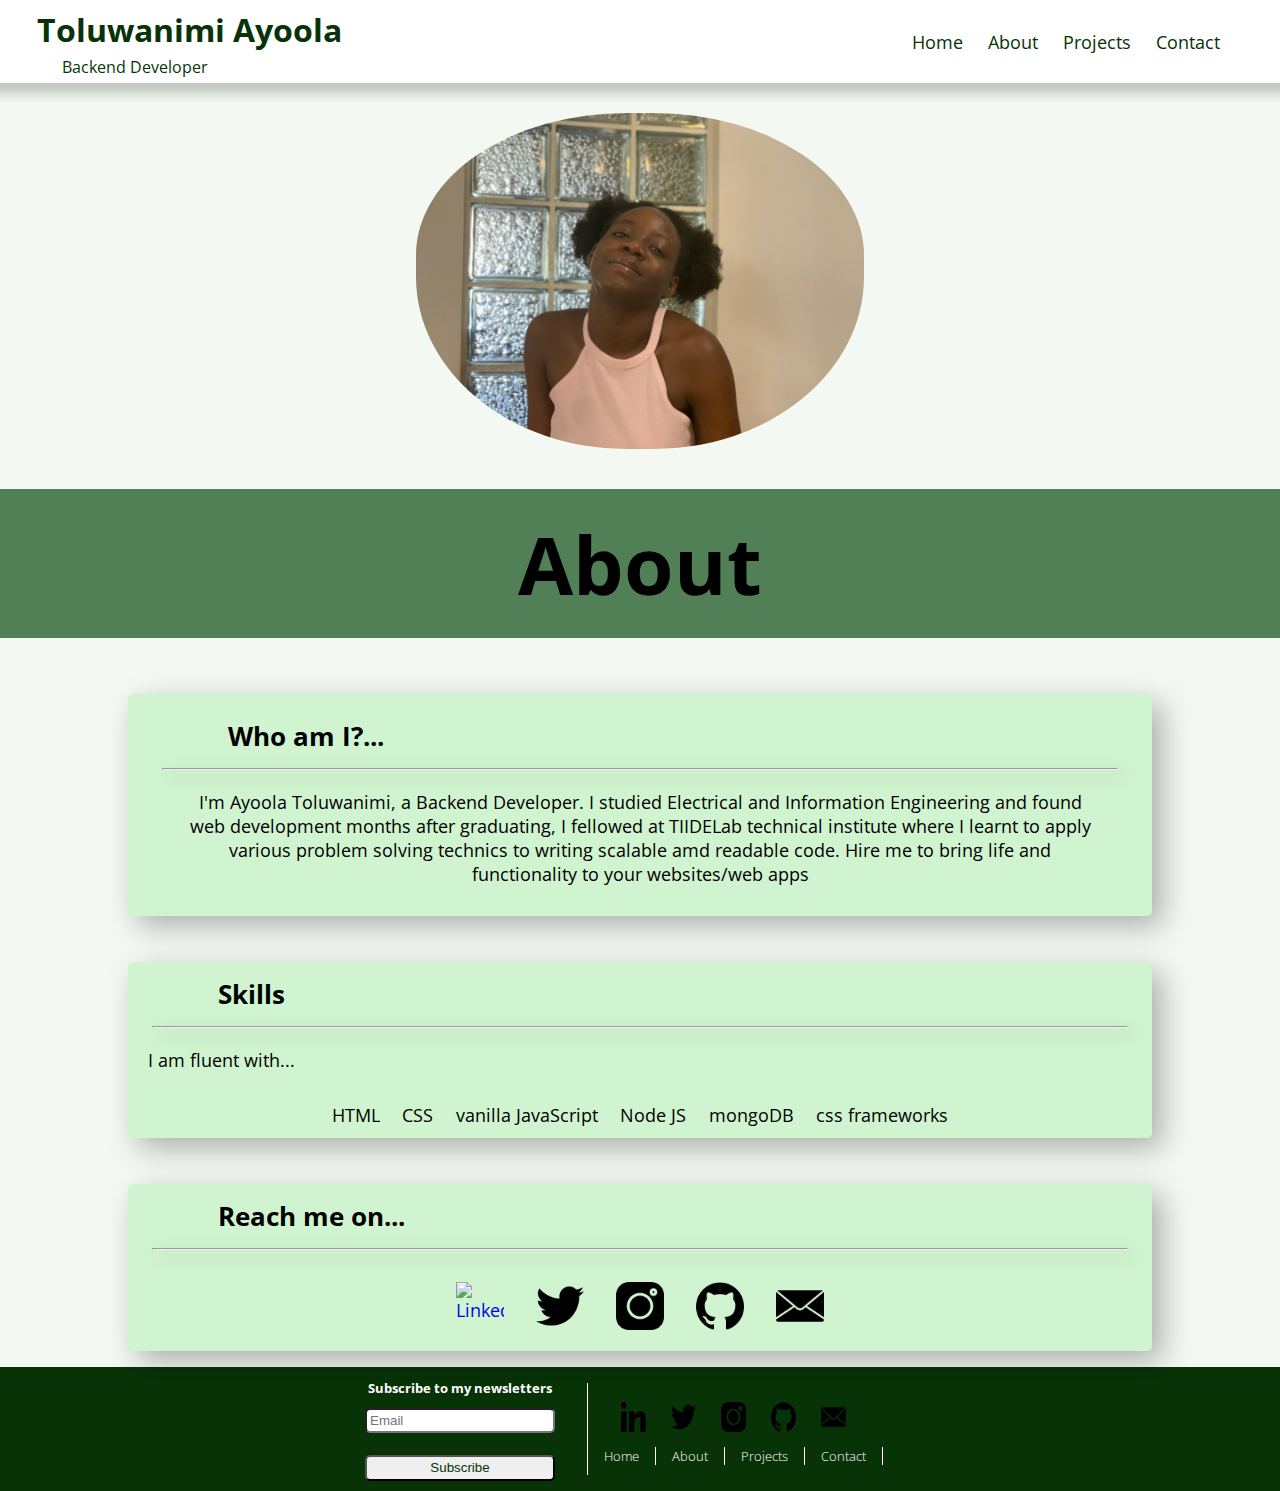
==== commit 48203f8e: "final edits" ====
--- a/about.html
+++ b/about.html
@@ -48,11 +48,11 @@
             <!--  My summary  -->
             <section id="summary">
                 <div>
-                    <h2>Toluwanimi</h2>
+                    <h2>Who am I?...</h2>
                 </div>
                 <hr>
                 <div id="summary1">
-                <p> I'm a backend developer based in Abuja, Nigeria. I enjoy engaging in problem solving  and apply sophisticated designs to create quality product.</p>
+                <p> I'm Ayoola Toluwanimi, a Backend Developer. I studied Electrical and Information Engineering and found web development months after graduating, I fellowed at TIIDELab technical institute where I learnt to apply various problem solving technics to writing scalable amd readable code. Hire me to bring life and functionality to  your websites/web apps </p>
                 </div>
             </section>
         
--- a/gs.css
+++ b/gs.css
@@ -82,8 +82,6 @@
 .nav-con{
     max-width: 1440px; 
     /* position: sticky; */
-    /* right: 0; */
-    /* display: flex;  */
     margin: 0 auto; 
 }
 
@@ -263,6 +261,9 @@
 */
 
 @media(max-device-width:768px){
+    .ham-con{
+        max-width: 768px;
+    }
     /* shows hamburger menu */
     .ham{
         visibility: visible;
@@ -338,6 +339,10 @@
 */
 
 @media(max-width: 425px){
+    .ham-con{
+        max-width: 425px;
+    }
+
     .con{
         max-width: 425px;
     }
@@ -354,6 +359,9 @@
 */
 
 @media(max-width:393px){
+    .ham-con{
+        max-width: 393px;
+    }
 
     #footer{
         max-width: 425px;
--- a/about.css
+++ b/about.css
@@ -83,13 +83,14 @@
 #summary #summary1{
     line-height: 1.5rem;
     text-align: center;
+    padding: 0 30px;
     height: 100%;
 
 }
 
 /* Skills div */
 #skill{
-    margin: 1rem;
+    margin: 30px 16px;
 }
 
 #skill #skills{
@@ -174,6 +175,7 @@
         justify-content: center;
         height: 40vh;
         width: 100vw;
+        margin-top: -250px;
     }
 
     #image img{
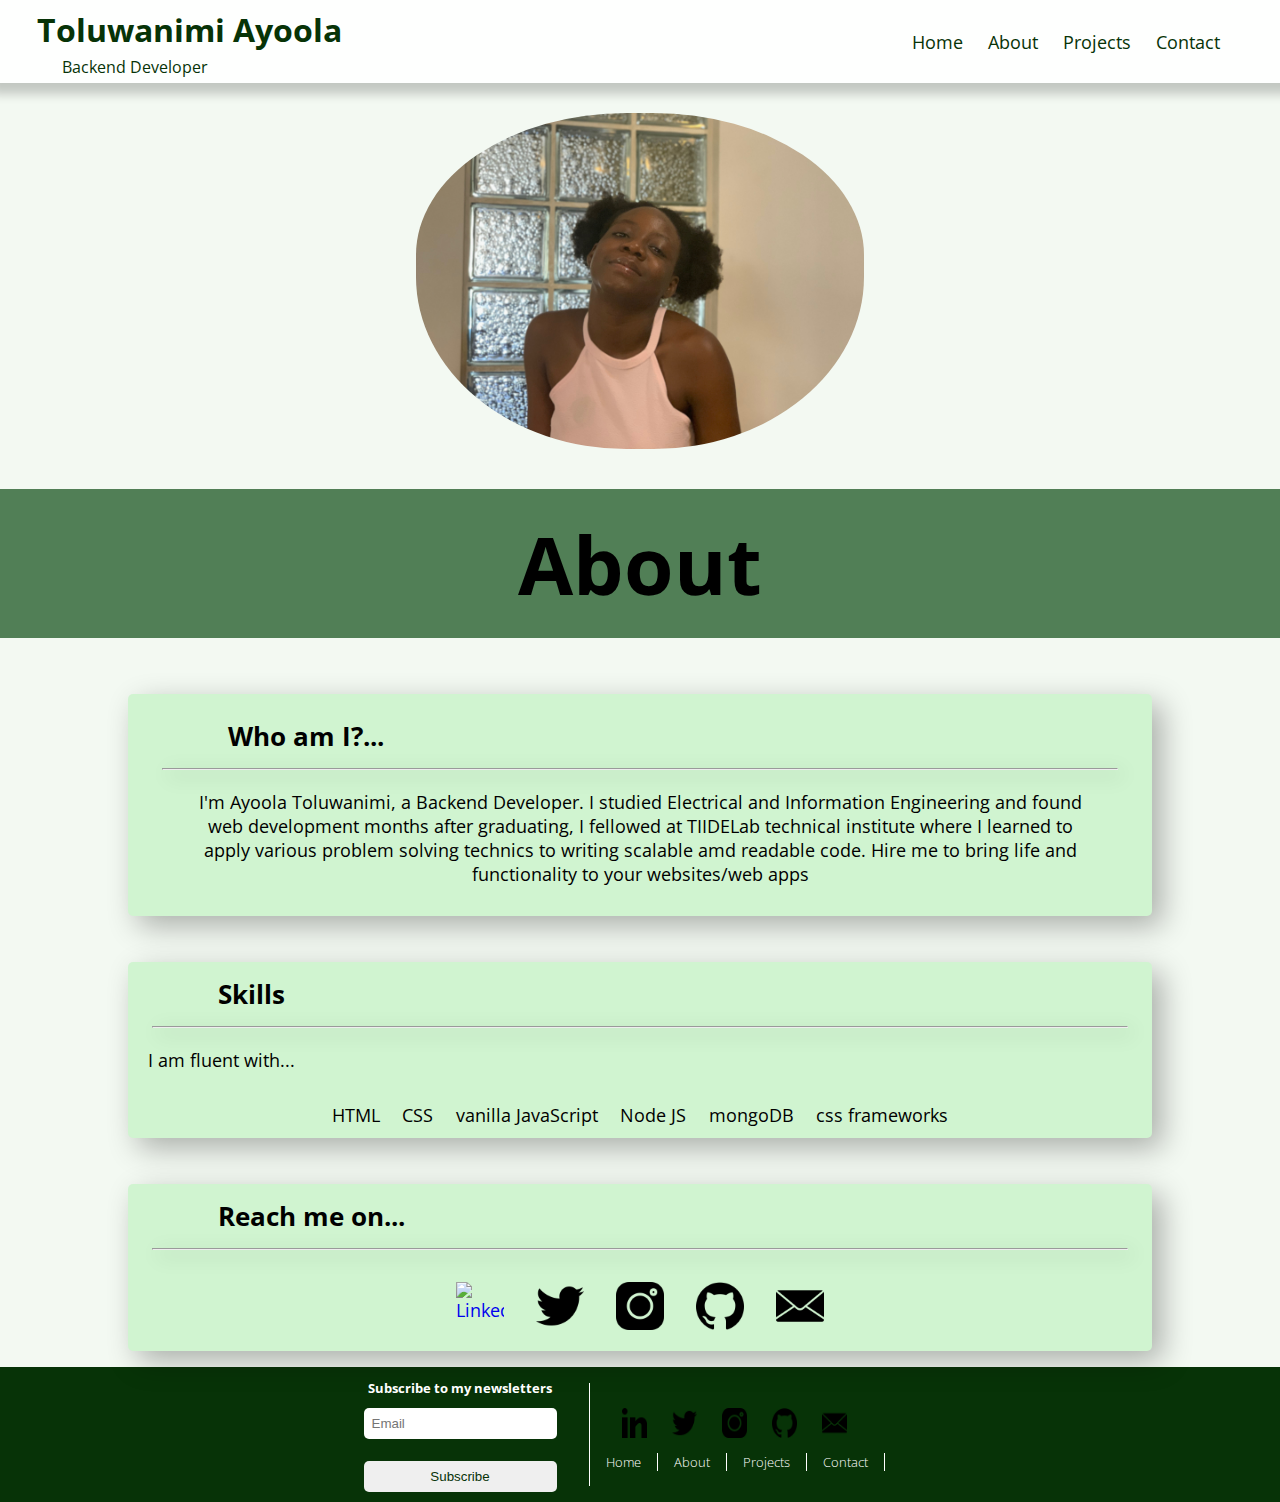
==== commit 2561b01f: "Added loader" ====
--- a/about.html
+++ b/about.html
@@ -52,7 +52,7 @@
                 </div>
                 <hr>
                 <div id="summary1">
-                <p> I'm Ayoola Toluwanimi, a Backend Developer. I studied Electrical and Information Engineering and found web development months after graduating, I fellowed at TIIDELab technical institute where I learnt to apply various problem solving technics to writing scalable amd readable code. Hire me to bring life and functionality to  your websites/web apps </p>
+                <p> I'm Ayoola Toluwanimi, a Backend Developer. I studied Electrical and Information Engineering and found web development months after graduating, I fellowed at TIIDELab technical institute where I learned to apply various problem solving technics to writing scalable amd readable code. Hire me to bring life and functionality to  your websites/web apps </p>
                 </div>
             </section>
         
--- a/gs.css
+++ b/gs.css
@@ -33,7 +33,7 @@
     z-index: 1000;
     height: 36px;
     cursor: pointer;
-    margin: 15px 0 5px 0;
+    margin: 20px 0 5px 0;
     display: flex;
     flex-direction: column;
     width: 3%;
@@ -49,25 +49,29 @@
 
 .ham-element, .ham-element1{
     width: 30px;
-    border-top: 2px solid black;
+    border-top: 2px solid #073307;
     margin-right: 20px;
     margin-top: 10px;
 }
 
 
 .first{
-    transform: rotate(-45deg);
+    transform: rotate(-62deg);
     margin: 0 20px;
+    width: 15px;
     transition: all ease-in-out 300ms;
     -moz-transform: rotate(-45deg);
     -ms-transform: rotate(-45deg);
 }
 
 .last{
-    transform: rotate(-120deg);
+    transform: rotate(62deg);
+    margin-bottom: 0;
+    padding-bottom: 0;
+    width: 15px;
     transition: all ease-in-out 300ms;
-    -moz-transform: rotate(-120deg);
-    -ms-transform: rotate(-120deg);
+    -moz-transform: rotate(60deg);
+    -ms-transform: rotate(60deg);
 }
 
 
@@ -165,15 +169,21 @@
 /* Main footer div */
 #footer{
     display: flex;
-    height: rem;
     background-color: #073307;
-    width: 100vw;
     justify-content: center;
     max-width: 1440px;
 }
 
+.footer-con{
+    width: 100%;
+    display: flex;
+    justify-content: center;
+    align-items: center;
+}
+
 .footer1{
     display: flex;
+    
 }
 
 /* newsletter form float(column) */
@@ -202,16 +212,18 @@
 }
 
 #footer #subscribe #email{
-    padding: 0.2rem;
+    padding: 0.5rem;
     border-radius: 5px;
+    border: none;
 }
 
 #footer #subscribe .btn{
     color: #073307;
     margin: 0;
-    padding: 0.2rem 0;
+    padding: 0.5rem 0;
     border-radius: 5px;
     cursor: pointer;
+    border: none;
 }
 
 /* footer links and social media link float column */
--- a/about.css
+++ b/about.css
@@ -84,7 +84,7 @@
     line-height: 1.5rem;
     text-align: center;
     padding: 0 30px;
-    height: 100%;
+    /* height: 100%; */
 
 }
 
@@ -96,7 +96,7 @@
 #skill #skills{
     display: flex;
     flex-direction: column;
-    height: 100%;
+    /* height: 100%; */
 }
 
 #skill #skills ul{
@@ -188,13 +188,8 @@
         margin-left:2rem
     }    
 
-    #skill, #summary{
-        height: 20rem;
-        width: 65vw;
-    }
-
-    #socials{
-        width: 65vw;
+    #skill, #summary, #socials{
+        width: 75vw;
     }
 
 }
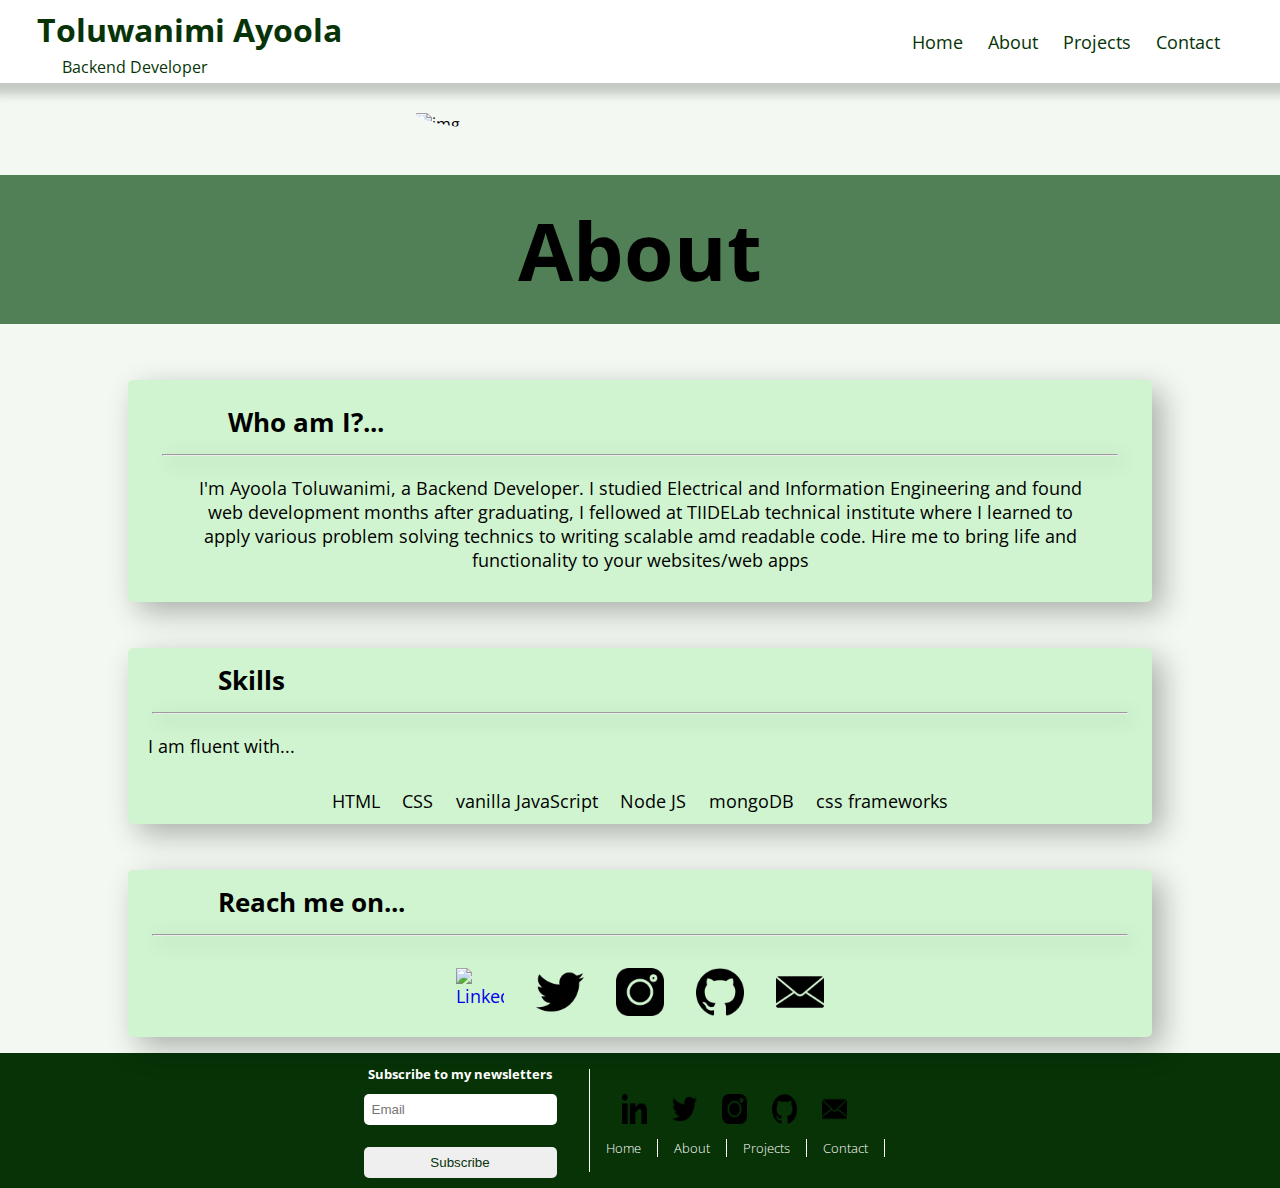
==== commit 675a66e9: "chaneged mansory images" ====
--- a/about.html
+++ b/about.html
@@ -15,10 +15,27 @@
     <title>About</title>
 </head>
 <body>
+       <!-- loader -->
+    <div id="loader">
+        <div class="yellow-loader"></div>
+        <div class="red-loader"></div>
+        <div class="blue-loader"></div>
+        <div class="violet-loader"></div>
+    </div>
     <main class="container">
-        <div class="ham">
-            <div class="ham-element"></div>
-            <div class="ham-element1"></div>
+        <div id="hamburger-nav">
+            <ul id="hamburger-con">
+                <li><a href="/index.html">Home</a></li>
+                <li><a href="/about.html">About</a></li>
+                <li><a href="/projects.html">Projects</a></li>
+                <li><a href="/contact.html">Contact</a></li>
+            </ul>
+        </div>
+
+        <div class="ham" onclick="showFullNav()">
+            <span class="ham-element"></span>
+            <span class="ham-element1"></span>
+            <span class="ham-element2"></span>
         </div>
     
         <!-- Navigation bar -->
@@ -38,7 +55,7 @@
          <!-- image of myself -->
     
         <div id="image">
-            <img src="/images/IMG_0460.JPG" alt="img">
+            <img src="/images/IMG_1782.JPG" alt="img">
         </div>
     
         <h2 class="about">About</h2>
--- a/gs.css
+++ b/gs.css
@@ -11,69 +11,182 @@
     padding: 0;
 }
 
-
+/*  
+====================================================================================
+******************************   LOADER  *********************************** 
+====================================================================================
+*/
+/* using css variables to add font color */
+:root{
+    --font-color: #073307;
+    --yellow: #feb60a;
+	--red: #ff0062;
+	--blue: #00dbf9;
+	--violet: #da00f7;
+}
+div#loader {
+    display: block;
+    display: flex;
+    position: absolute;
+	justify-content: center;
+    align-items: center;
+    left: 0;
+    top: 0;
+    width: 100%;
+    height: 100%;
+    z-index: 10000;
+    background-color: white;
+}
+div#loader > div {
+	width: 3vw;
+	height: 3vw;
+	border-radius: 100%;
+	margin: 2vw;
+	background-image: linear-gradient(145deg, rgba(255,255,255,0.5) 0%, rgba(0,0,0,0) 100%);
+	animation: bounce 1.5s 0.5s linear infinite;
+}
+.yellow-loader{
+	background-color: var(--yellow);
+}
+
+.red-loader {
+	background-color: var(--red);
+	animation-delay: 0.1s;
+}
+
+.blue-loader {
+	background-color: var(--blue);
+	animation-delay: 0.2s;
+}
+
+.violet-loader {
+	background-color: var(--violet);
+	animation-delay: 0.3s;
+}
+
+@keyframes bounce {
+	0%, 50%, 100% {
+		transform: scale(1);
+		filter: blur(0px);
+	}
+	25% {
+		transform: scale(0.6);
+		filter: blur(3px);
+	}
+	75% {
+		filter: blur(3px);
+		transform: scale(1.4);
+	}
+}
 /*  
 ====================================================================================
 ******************************   HAMBURGER MENU  *********************************** 
 ====================================================================================
 */
-.ham-con{
-    position: sticky;
-    max-width: 1440px;
-    display: flex;
+.ham {
+    display: none;
+    width: 40px;
+    height: 30px;
+    position: fixed;
+    top: 0;
     right: 0;
-    border: none;
+    margin: 20px 20px 10px 0;
     z-index: 1000;
-}
-.ham {
-    visibility: hidden;
-    position: absolute;
-    top: 10;
-    right: 0;
-    z-index: 1000;
-    height: 36px;
     cursor: pointer;
-    margin: 20px 0 5px 0;
-    display: flex;
-    flex-direction: column;
-    width: 3%;
-    justify-self: flex-end;
-    align-items: flex-end;
     background-color: rgba(255, 255, 255, 0);
-    border: none;
+    transform: rotate(0);
+    transition: .5s ease-in-out;
 }
 
 .ham:hover{
     border: none;
 }
 
-.ham-element, .ham-element1{
-    width: 30px;
-    border-top: 2px solid #073307;
-    margin-right: 20px;
-    margin-top: 10px;
-}
-
-
-.first{
-    transform: rotate(-62deg);
-    margin: 0 20px;
-    width: 15px;
+.ham-element, .ham-element1, .ham-element2{
+    display: block;
+    position: absolute;
+    width: 100%;
+    height: 3px;
+    border-radius: 9px;
+    background-color: black;
+    transform: rotate(0);
+    transition: .25s ease-in-out;
+}
+
+.ham-element{
+    top: 0px;
+}
+
+.ham-element1{
+    top: 12px;
+}
+
+.ham-element2{
+    top: 24px;
+}
+
+.ham-element.open{
+    top: 18px;
+    transform: rotate(135deg);
+}
+
+.ham-element1.open{
+    opacity: 0;
+    left: -60px;
+}
+
+.ham-element2.open{
+    top: 18px;
+    transform: rotate(-135deg);
+}
+
+/*  
+====================================================================================
+******************************  NAVBAR ham  ********************************
+====================================================================================
+*/
+
+/* hamburger nav */
+#hamburger-nav{
+    position: fixed;
+    z-index: 10;
+    width: 100vw;
+    height: 100vh;
+    background-color: #073307;
+    opacity: 0.8;
+    display: none;
+    animation: appear linear 1s forwards;
+}
+
+#hamburger-nav li{
+    font-size: 1.7rem;
+    list-style: none;
+    margin: auto;
+    width: 40%;
+}
+
+#hamburger-nav a{
+    display: inline-block;
+    padding: 1rem;
+    text-decoration: none;
+    text-align: center;
+    color: white;
+}
+
+#hamburger-con{
+    margin: 200px auto;
+    width: 40%;
+    height: 50%;
+}
+
+/* nav-list animation on hover */
+#hamburger-nav li a:hover{
     transition: all ease-in-out 300ms;
-    -moz-transform: rotate(-45deg);
-    -ms-transform: rotate(-45deg);
-}
-
-.last{
-    transform: rotate(62deg);
-    margin-bottom: 0;
-    padding-bottom: 0;
-    width: 15px;
-    transition: all ease-in-out 300ms;
-    -moz-transform: rotate(60deg);
-    -ms-transform: rotate(60deg);
-}
-
+    -moz-transition: all ease-in-out 300ms;
+    -moz-transform: scale(1.4);
+    transform: scale(1.4);
+    border: none;
+}
 
 /*  
 ====================================================================================
@@ -273,52 +386,21 @@
 */
 
 @media(max-device-width:768px){
-    .ham-con{
-        max-width: 768px;
-    }
     /* shows hamburger menu */
     .ham{
-        visibility: visible;
-        position: absolute;
+        display: block;
+    }
+
+    .navbar{
+        display: none;
     }
 
     /* footer container */
     .con{
         max-width: 768px;
+        margin-top: 20px;
     }
     
-    .navbar{
-        flex-direction: column;
-        /* allows the use of z-index */
-        position: absolute;
-        /* hide the menu above the screen by default */
-        transform: translateY(-100vh);
-        /* transition adds a little animation when sliding in and out the menu */
-        transition: transform 0.2s ease;
-    }
-
-    /* Drops the navbar to it normal place */
-    .showNav {
-        transform: translateY(0);
-    }
-
-    /* flex av item in a column */
-    .navbar #con{
-       flex-direction: column;
-   }
-
-   .navbar #brand{
-       padding: 0;
-   }
-
-   .navbar #brand p, .navbar #brand h1{
-       padding-left: 1rem;
-   }
-
-   .navbar #con{
-        padding-right: 0;
-    }
-
     /* footer container */
    #footer{
        max-width: 768px;
--- a/about.css
+++ b/about.css
@@ -165,17 +165,12 @@
 */
 
 @media(max-width:425px){
-    /* changed navbar position for asthetics */
-    .navbar{
-        position: static;
-    }
     /* resizing self image and div*/
     #image{
         display: flex;
         justify-content: center;
         height: 40vh;
         width: 100vw;
-        margin-top: -250px;
     }
 
     #image img{
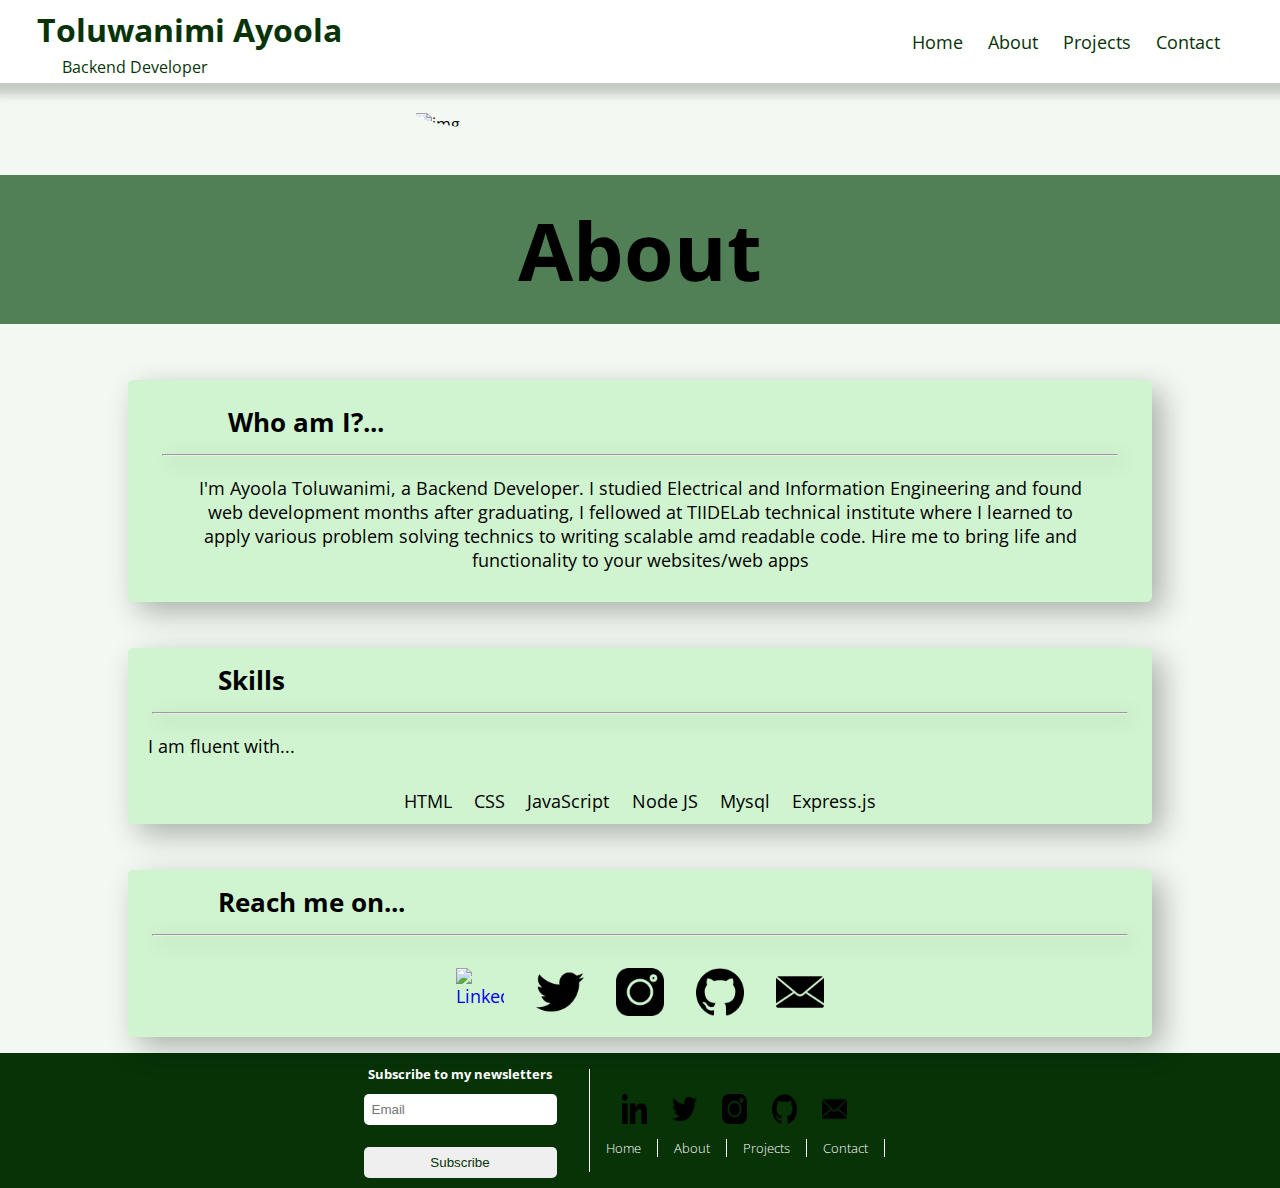
==== commit dc583391: "update" ====
--- a/about.html
+++ b/about.html
@@ -16,12 +16,12 @@
 </head>
 <body>
        <!-- loader -->
-    <div id="loader">
+    <!-- <div id="loader">
         <div class="yellow-loader"></div>
         <div class="red-loader"></div>
         <div class="blue-loader"></div>
         <div class="violet-loader"></div>
-    </div>
+    </div> -->
     <main class="container">
         <div id="hamburger-nav">
             <ul id="hamburger-con">
@@ -85,10 +85,10 @@
                     <ul>
                         <li>HTML</li>
                         <li>CSS</li>
-                        <li>vanilla JavaScript</li>
+                        <li>JavaScript</li>
                         <li>Node JS</li>
-                        <li>mongoDB</li>
-                        <li>css frameworks</li>
+                        <li>Mysql</li>
+                        <li>Express.js</li>
                     </ul>
                 </div>
             </section>
